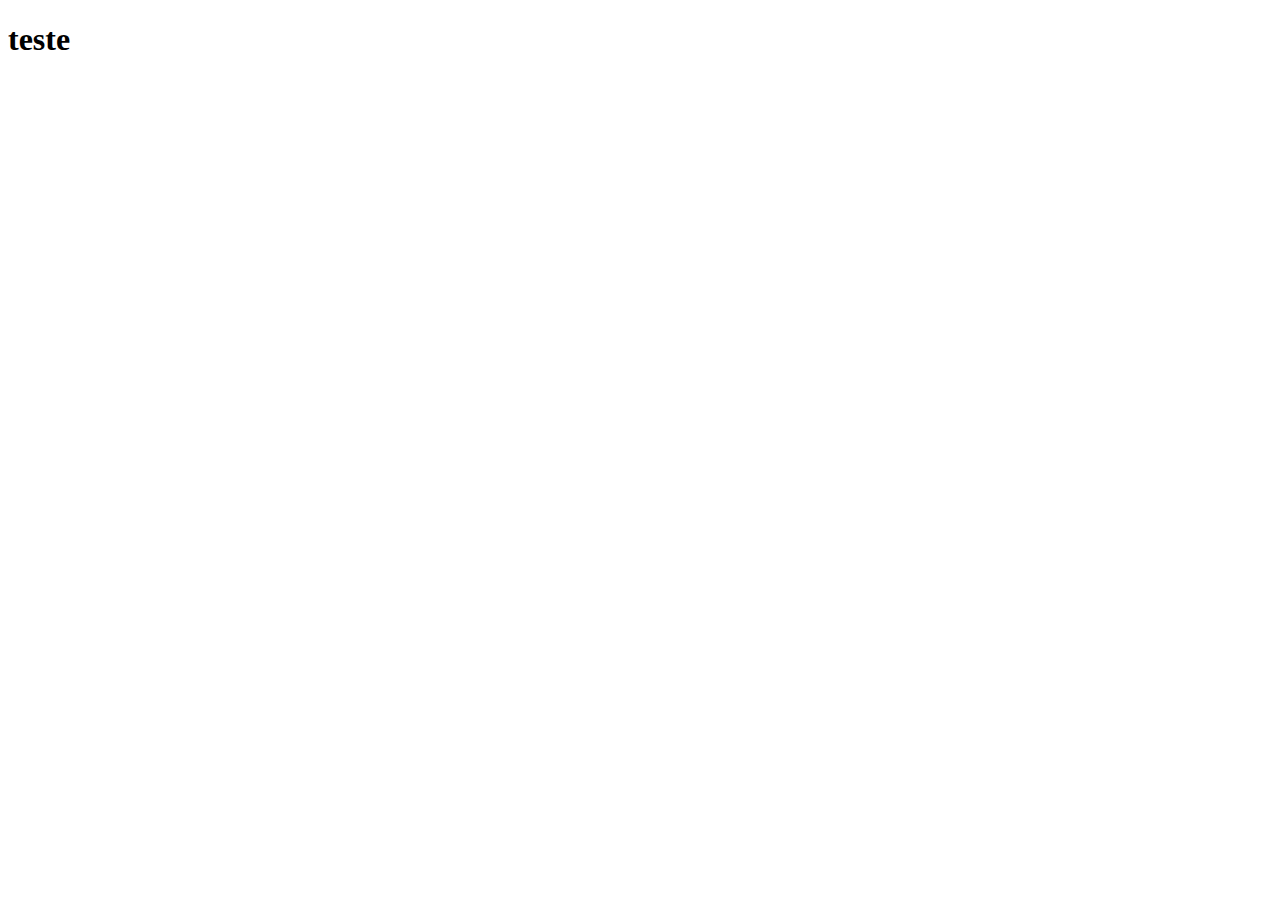
==== index.html @ 13683420 "Create index.html" ====
<!DOCTYPE html>
<html lang="pt-br">
<head>
    <meta charset="UTF-8">
    <meta http-equiv="X-UA-Compatible" content="IE=edge">
    <meta name="viewport" content="width=device-width, initial-scale=1.0">
    <link rel="shortcut icon" href="favicon.ico" type="image/x-icon">
    <title>Redes Sociais</title>
</head>
<body>
    <h1> teste
        
    </h1>
</body>
</html>
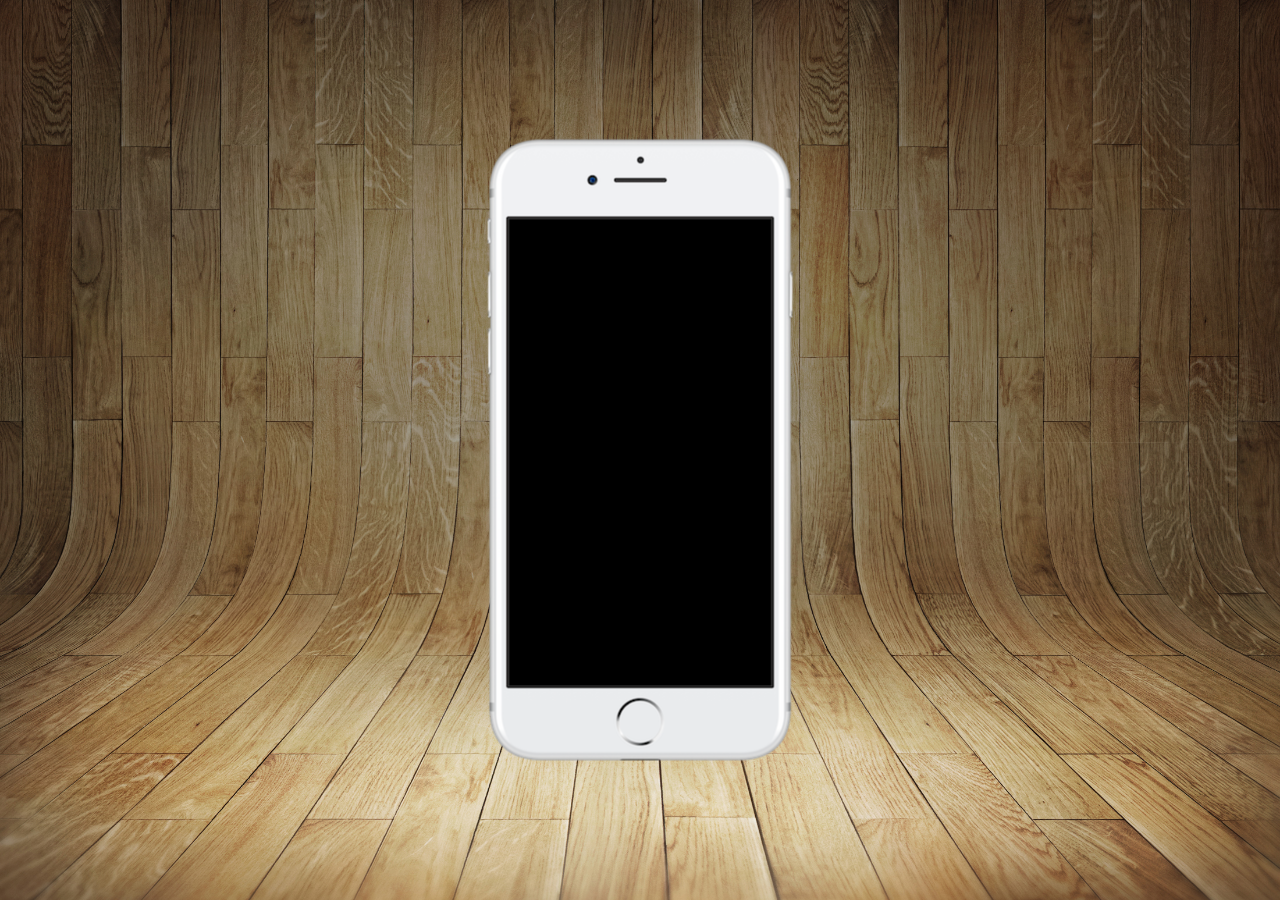
==== commit fd1e96aa: "Update index.html" ====
--- a/index.html
+++ b/index.html
@@ -5,11 +5,24 @@
     <meta http-equiv="X-UA-Compatible" content="IE=edge">
     <meta name="viewport" content="width=device-width, initial-scale=1.0">
     <link rel="shortcut icon" href="favicon.ico" type="image/x-icon">
+    <link rel="stylesheet" href="estilos/style.css">
     <title>Redes Sociais</title>
 </head>
 <body>
-    <h1> teste
-        
-    </h1>
+    <main>
+
+        <section id="telefone">
+
+
+
+        </section>
+
+        <section id="redes-socias">
+
+
+
+        </section>
+
+    </main>
 </body>
 </html>--- a/estilos/style.css
+++ b/estilos/style.css
@@ -0,0 +1,35 @@
+@charset "UTF-8";
+
+* {
+    margin: 0px;
+    padding: 0px;
+    font-family: Arial, Helvetica, sans-serif;
+}
+
+html, body {
+    height: 100vh;
+    width: 100vw;
+    background-color: black;
+}
+
+body {
+    background: url("../imagens/fundo-madeira.jpg") no-repeat top center;
+    background-size: cover;
+    background-attachment: fixed;
+}
+
+main {
+    height: 100vh;
+    position: relative;
+}
+
+section#telefone {
+    height: 627px;
+    width: 311px;
+    background: url("../imagens/frame-iphone.png") no-repeat;
+
+    position: absolute;
+    top: 50%;
+    left: 50%;
+    transform: translate(-50%, -50%);
+}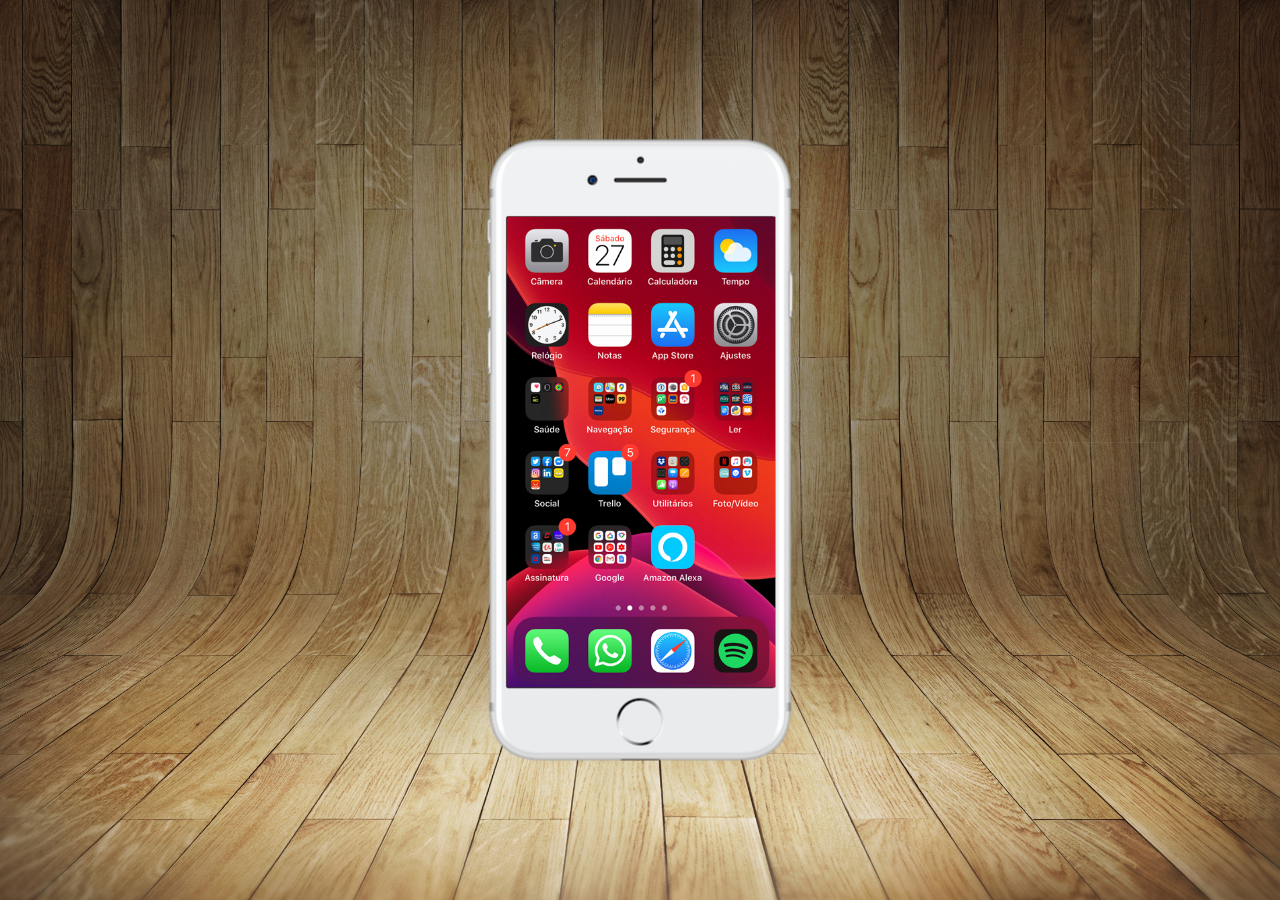
==== commit 91e16d14: "Update index.html" ====
--- a/index.html
+++ b/index.html
@@ -13,7 +13,7 @@
 
         <section id="telefone">
 
-
+            <iframe src="home.html" name="tela" id="tela" frameborder="0"></iframe>
 
         </section>
 
--- a/estilos/style.css
+++ b/estilos/style.css
@@ -32,4 +32,12 @@
     top: 50%;
     left: 50%;
     transform: translate(-50%, -50%);
+}
+
+#tela {
+    position: relative;
+    top: 80px;
+    left: 22px;
+    height: 471px;
+    width: 269px;
 }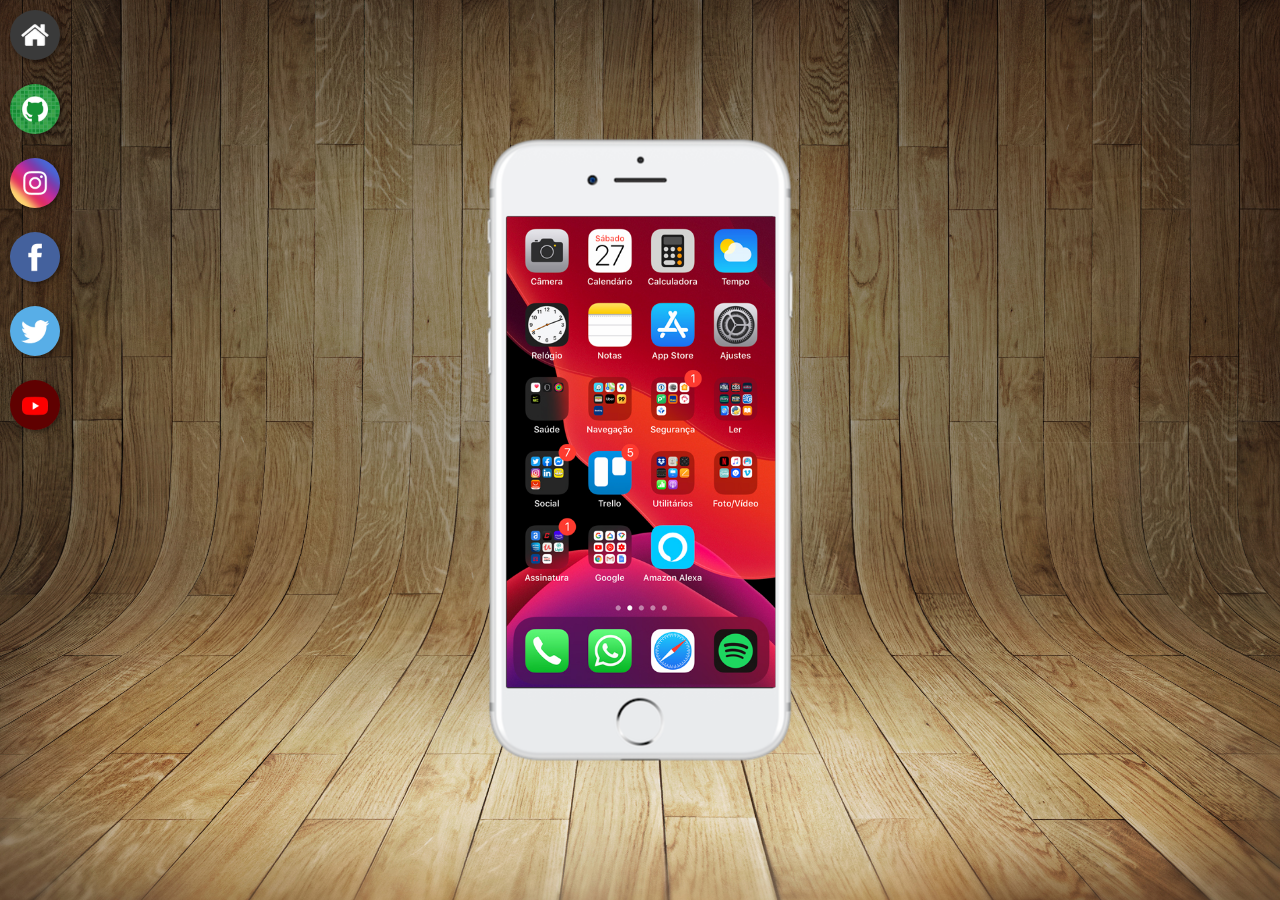
==== commit e47f6980: "Update index.html" ====
--- a/index.html
+++ b/index.html
@@ -13,13 +13,19 @@
 
         <section id="telefone">
 
-            <iframe src="home.html" name="tela" id="tela" frameborder="0"></iframe>
+            <iframe src="home.html" name="tela" id="tela" frameborder="0">
+                Seu navegador não e compatível.
+            </iframe>
 
         </section>
 
         <section id="redes-socias">
-
-
+            <a href="#" target="tela"><img src="imagens/logo-home.jpg" alt="home"></a> <br>
+            <a href="#" target="tela"><img src="imagens/logo-github.jpg" alt="github"></a> <br>
+            <a href="#" target="tela"><img src="imagens/logo-instagram.jpg" alt="instagram"></a> <br>
+            <a href="#" target="tela"><img src="imagens/logo-facebook.jpg" alt="facebook"></a> <br>
+            <a href="#" target="tela"><img src="imagens/logo-twitter.jpg" alt="twitter"></a> <br>
+            <a href="#" target="tela"><img src="imagens/logo-youtube.jpg" alt="youtube"></a> <br>
 
         </section>
 
--- a/estilos/style.css
+++ b/estilos/style.css
@@ -40,4 +40,23 @@
     left: 22px;
     height: 471px;
     width: 269px;
+}
+
+section#redes-sociais {
+    text-align: right;
+}
+
+#redes-socias img {
+    width: 50px;
+    margin: 10px;
+    border-radius: 50%;
+    box-shadow: 2px 2px 5px rgba(0, 0, 0, 0.404);
+    box-sizing: border-box;
+}
+
+#redes-socias img:hover {
+    border: 2px solid rgba(255, 255, 255, 0.658);
+    transform: translate(-3px, -3px);
+    box-shadow: 5px 5px 10px rgba(0, 0, 0, 0.644);
+    transition: transform 0.4s, border 0.1s;
 }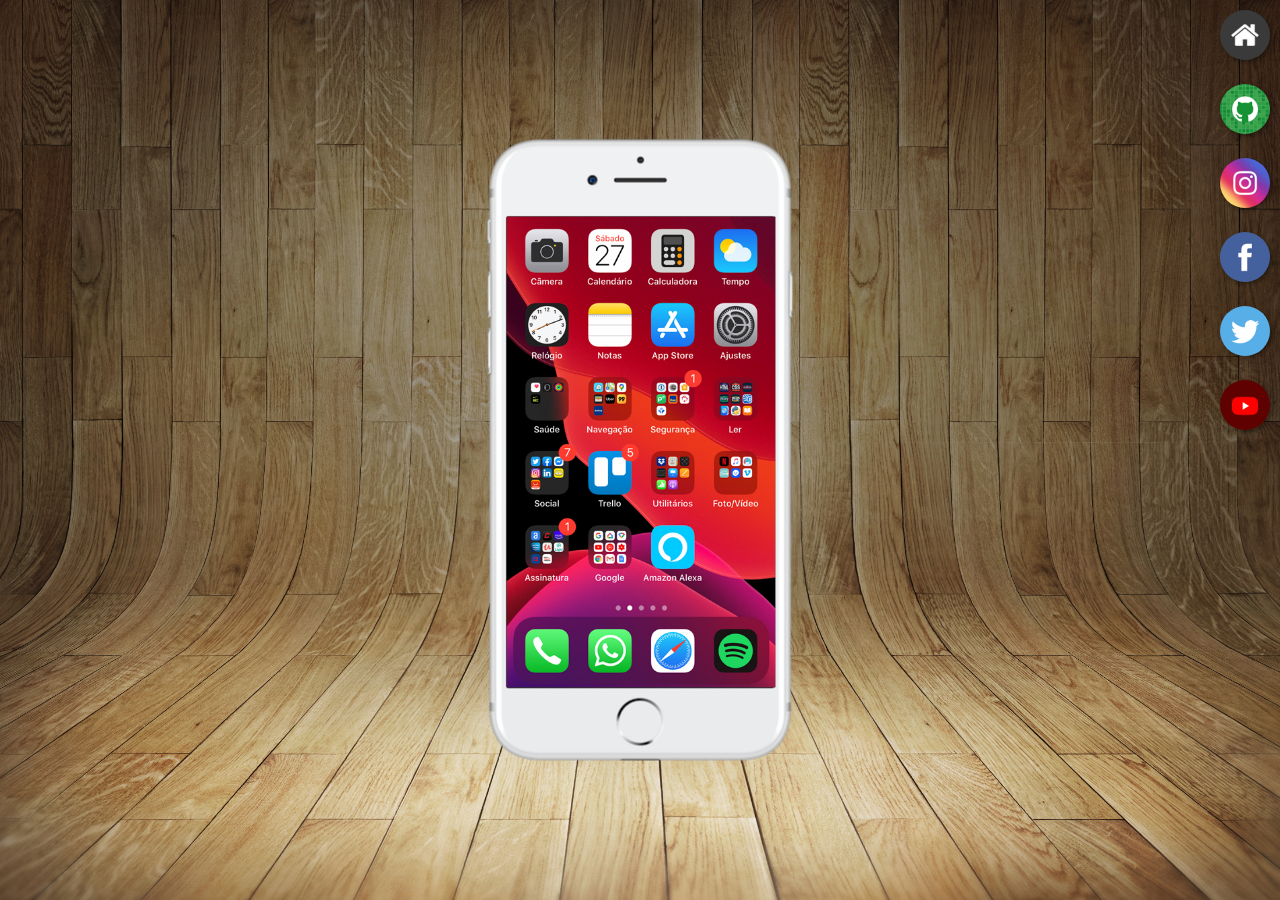
==== commit 0075e371: "Update index.html" ====
--- a/index.html
+++ b/index.html
@@ -19,7 +19,7 @@
 
         </section>
 
-        <section id="redes-socias">
+        <section id="redes-sociais">
             <a href="#" target="tela"><img src="imagens/logo-home.jpg" alt="home"></a> <br>
             <a href="#" target="tela"><img src="imagens/logo-github.jpg" alt="github"></a> <br>
             <a href="#" target="tela"><img src="imagens/logo-instagram.jpg" alt="instagram"></a> <br>
--- a/estilos/style.css
+++ b/estilos/style.css
@@ -27,7 +27,6 @@
     height: 627px;
     width: 311px;
     background: url("../imagens/frame-iphone.png") no-repeat;
-
     position: absolute;
     top: 50%;
     left: 50%;
@@ -43,10 +42,10 @@
 }
 
 section#redes-sociais {
-    text-align: right;
+   text-align: right;
 }
 
-#redes-socias img {
+#redes-sociais img {
     width: 50px;
     margin: 10px;
     border-radius: 50%;
@@ -54,7 +53,7 @@
     box-sizing: border-box;
 }
 
-#redes-socias img:hover {
+section#redes-sociais img:hover {
     border: 2px solid rgba(255, 255, 255, 0.658);
     transform: translate(-3px, -3px);
     box-shadow: 5px 5px 10px rgba(0, 0, 0, 0.644);
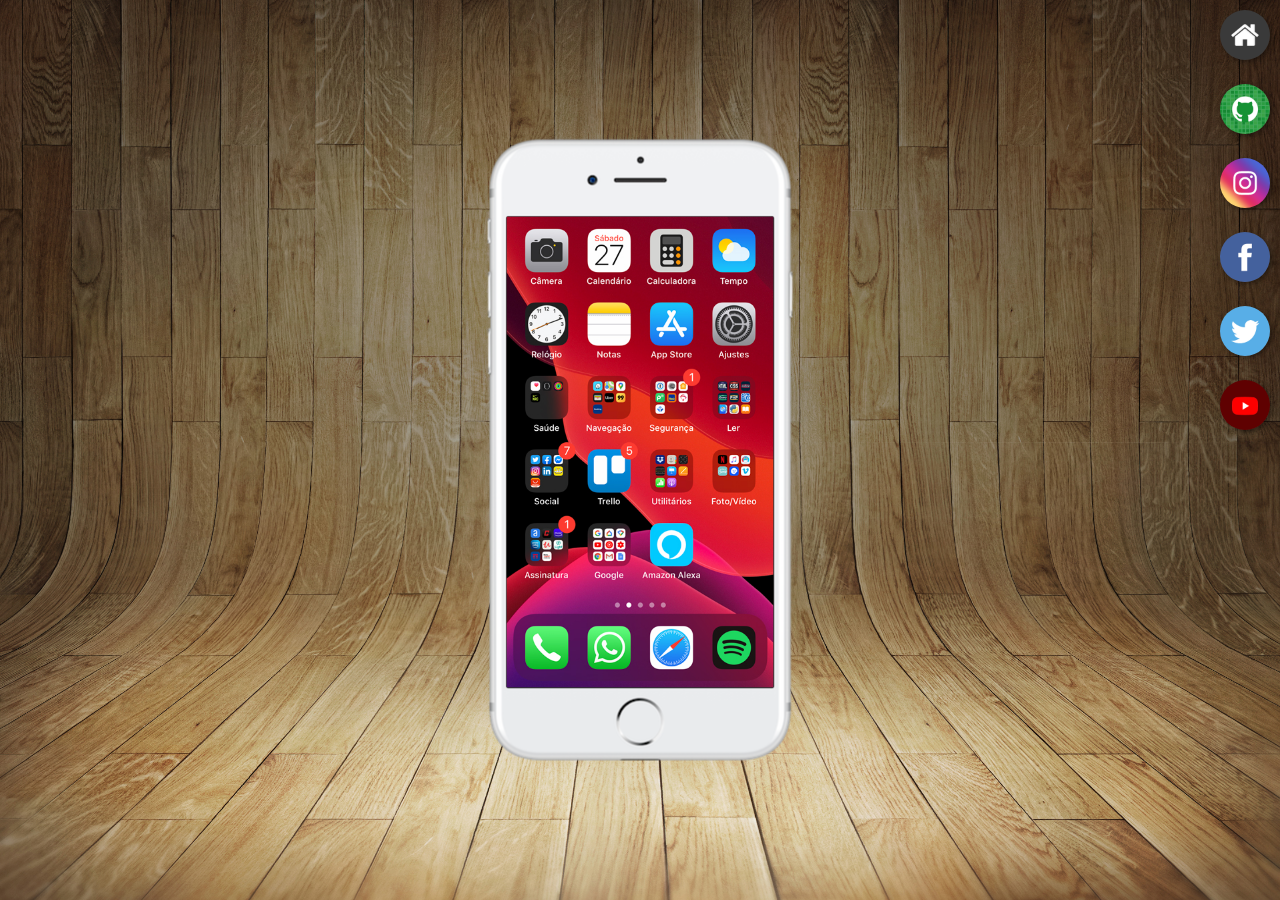
==== commit 00c2984a: "Update index.html" ====
--- a/index.html
+++ b/index.html
@@ -20,12 +20,12 @@
         </section>
 
         <section id="redes-sociais">
-            <a href="#" target="tela"><img src="imagens/logo-home.jpg" alt="home"></a> <br>
-            <a href="#" target="tela"><img src="imagens/logo-github.jpg" alt="github"></a> <br>
-            <a href="#" target="tela"><img src="imagens/logo-instagram.jpg" alt="instagram"></a> <br>
-            <a href="#" target="tela"><img src="imagens/logo-facebook.jpg" alt="facebook"></a> <br>
-            <a href="#" target="tela"><img src="imagens/logo-twitter.jpg" alt="twitter"></a> <br>
-            <a href="#" target="tela"><img src="imagens/logo-youtube.jpg" alt="youtube"></a> <br>
+            <a href="home.html" target="tela"><img src="imagens/logo-home.jpg" alt="home"></a> <br>
+            <a href="github.html" target="tela"><img src="imagens/logo-github.jpg" alt="github"></a> <br>
+            <a href="instagram.html" target="tela"><img src="imagens/logo-instagram.jpg" alt="instagram"></a> <br>
+            <a href="facebook.html" target="tela"><img src="imagens/logo-facebook.jpg" alt="facebook"></a> <br>
+            <a href="twitter.html" target="tela"><img src="imagens/logo-twitter.jpg" alt="twitter"></a> <br>
+            <a href="youtube.html" target="tela"><img src="imagens/logo-youtube.jpg" alt="youtube"></a> <br>
 
         </section>
 
--- a/estilos/style.css
+++ b/estilos/style.css
@@ -38,7 +38,7 @@
     top: 80px;
     left: 22px;
     height: 471px;
-    width: 269px;
+    width: 267px;
 }
 
 section#redes-sociais {
@@ -58,4 +58,4 @@
     transform: translate(-3px, -3px);
     box-shadow: 5px 5px 10px rgba(0, 0, 0, 0.644);
     transition: transform 0.4s, border 0.1s;
-}+}
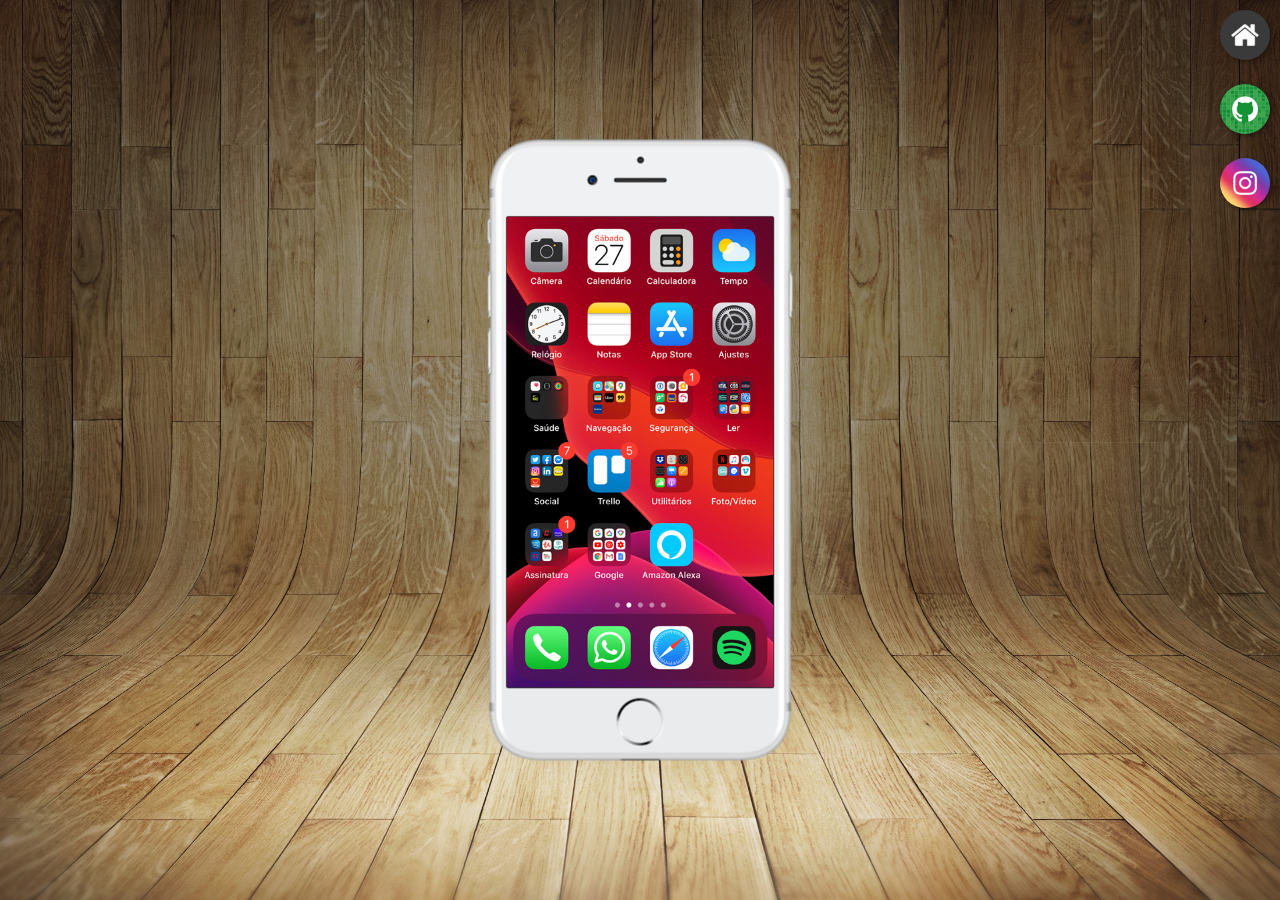
==== commit 5376af0e: "Update index.html" ====
--- a/index.html
+++ b/index.html
@@ -23,9 +23,12 @@
             <a href="home.html" target="tela"><img src="imagens/logo-home.jpg" alt="home"></a> <br>
             <a href="github.html" target="tela"><img src="imagens/logo-github.jpg" alt="github"></a> <br>
             <a href="instagram.html" target="tela"><img src="imagens/logo-instagram.jpg" alt="instagram"></a> <br>
+            
+            <!--
             <a href="facebook.html" target="tela"><img src="imagens/logo-facebook.jpg" alt="facebook"></a> <br>
             <a href="twitter.html" target="tela"><img src="imagens/logo-twitter.jpg" alt="twitter"></a> <br>
             <a href="youtube.html" target="tela"><img src="imagens/logo-youtube.jpg" alt="youtube"></a> <br>
+            -->
 
         </section>
 
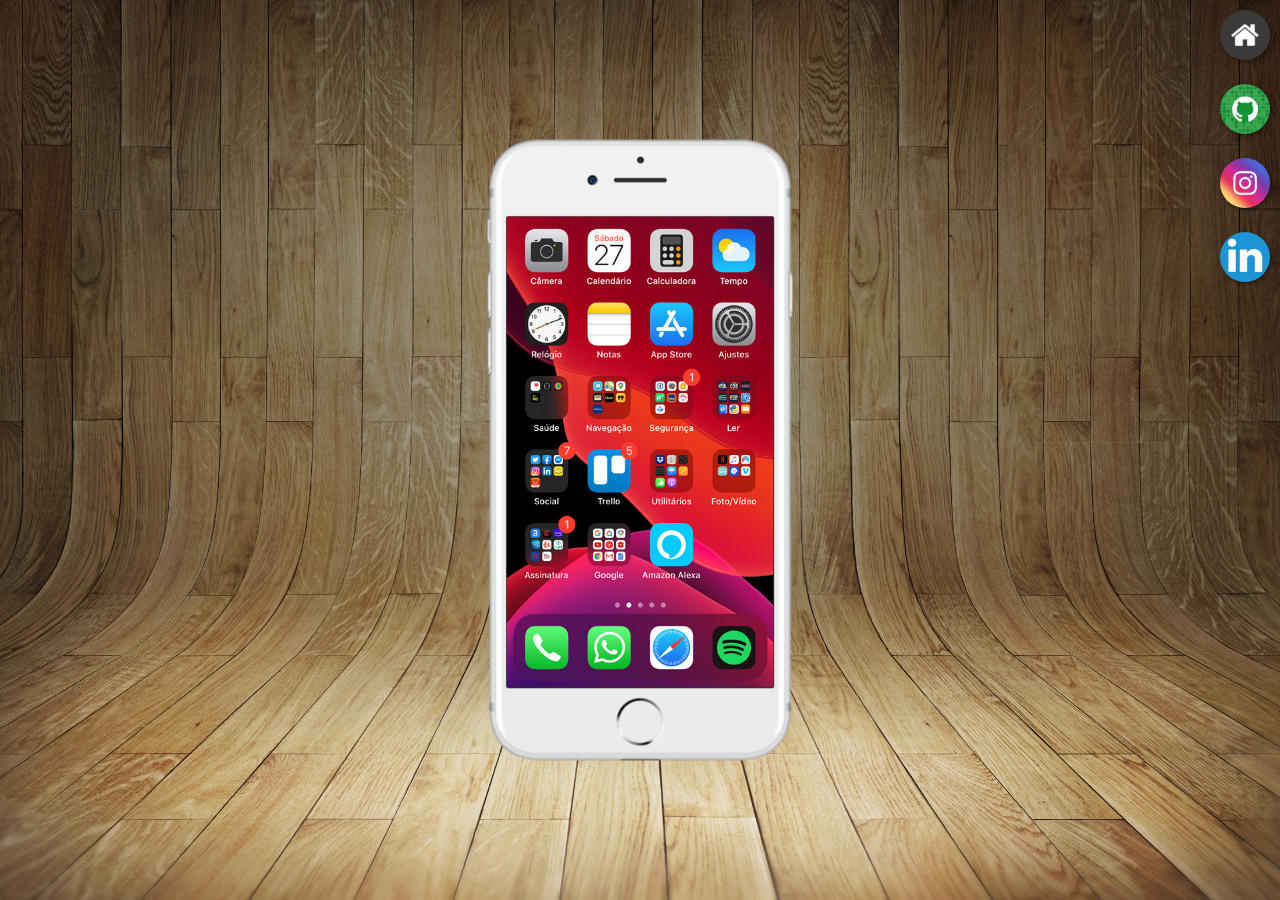
==== commit 3bcbd840: "Update index.html" ====
--- a/index.html
+++ b/index.html
@@ -23,9 +23,8 @@
             <a href="home.html" target="tela"><img src="imagens/logo-home.jpg" alt="home"></a> <br>
             <a href="github.html" target="tela"><img src="imagens/logo-github.jpg" alt="github"></a> <br>
             <a href="instagram.html" target="tela"><img src="imagens/logo-instagram.jpg" alt="instagram"></a> <br>
-            
+            <a href="linkedin.html" target="tela"><img src="imagens/logo-linkedin.png" alt="linkedin"></a> <br>
             <!--
-            <a href="facebook.html" target="tela"><img src="imagens/logo-facebook.jpg" alt="facebook"></a> <br>
             <a href="twitter.html" target="tela"><img src="imagens/logo-twitter.jpg" alt="twitter"></a> <br>
             <a href="youtube.html" target="tela"><img src="imagens/logo-youtube.jpg" alt="youtube"></a> <br>
             -->
